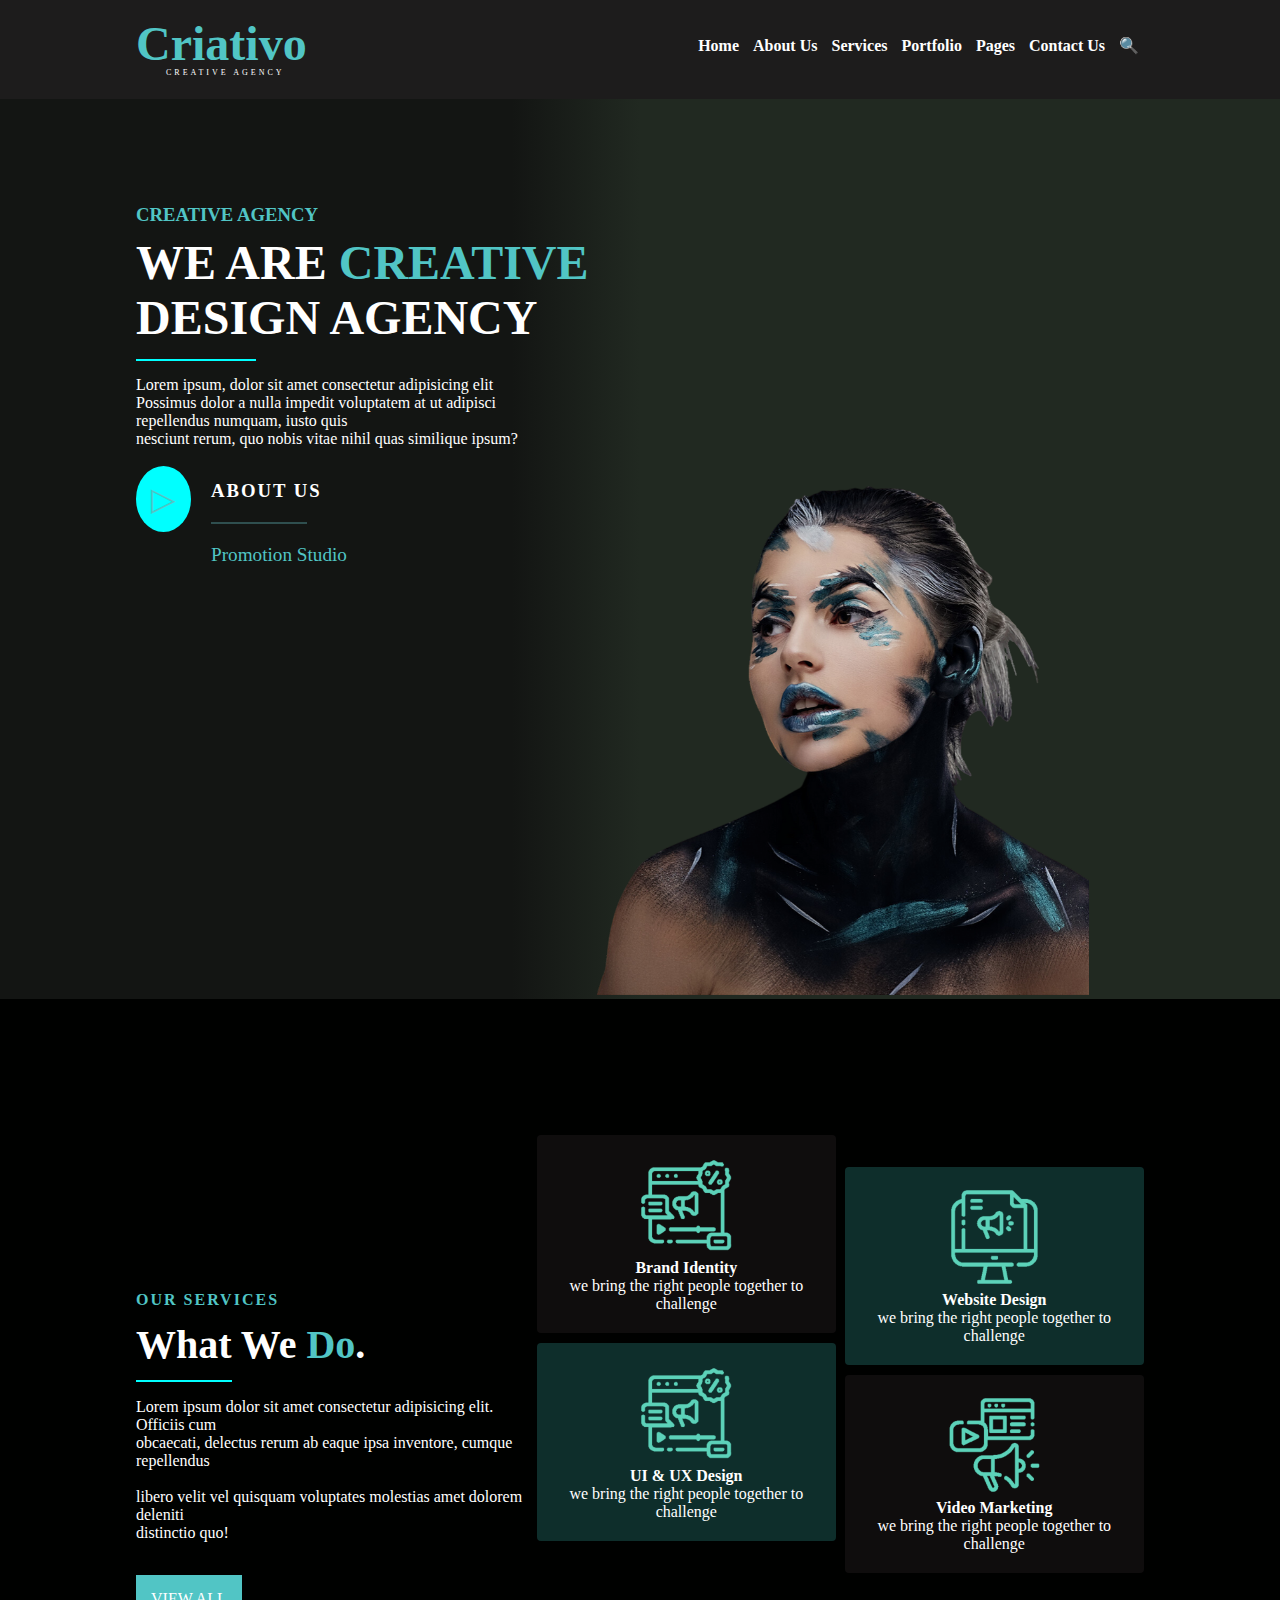
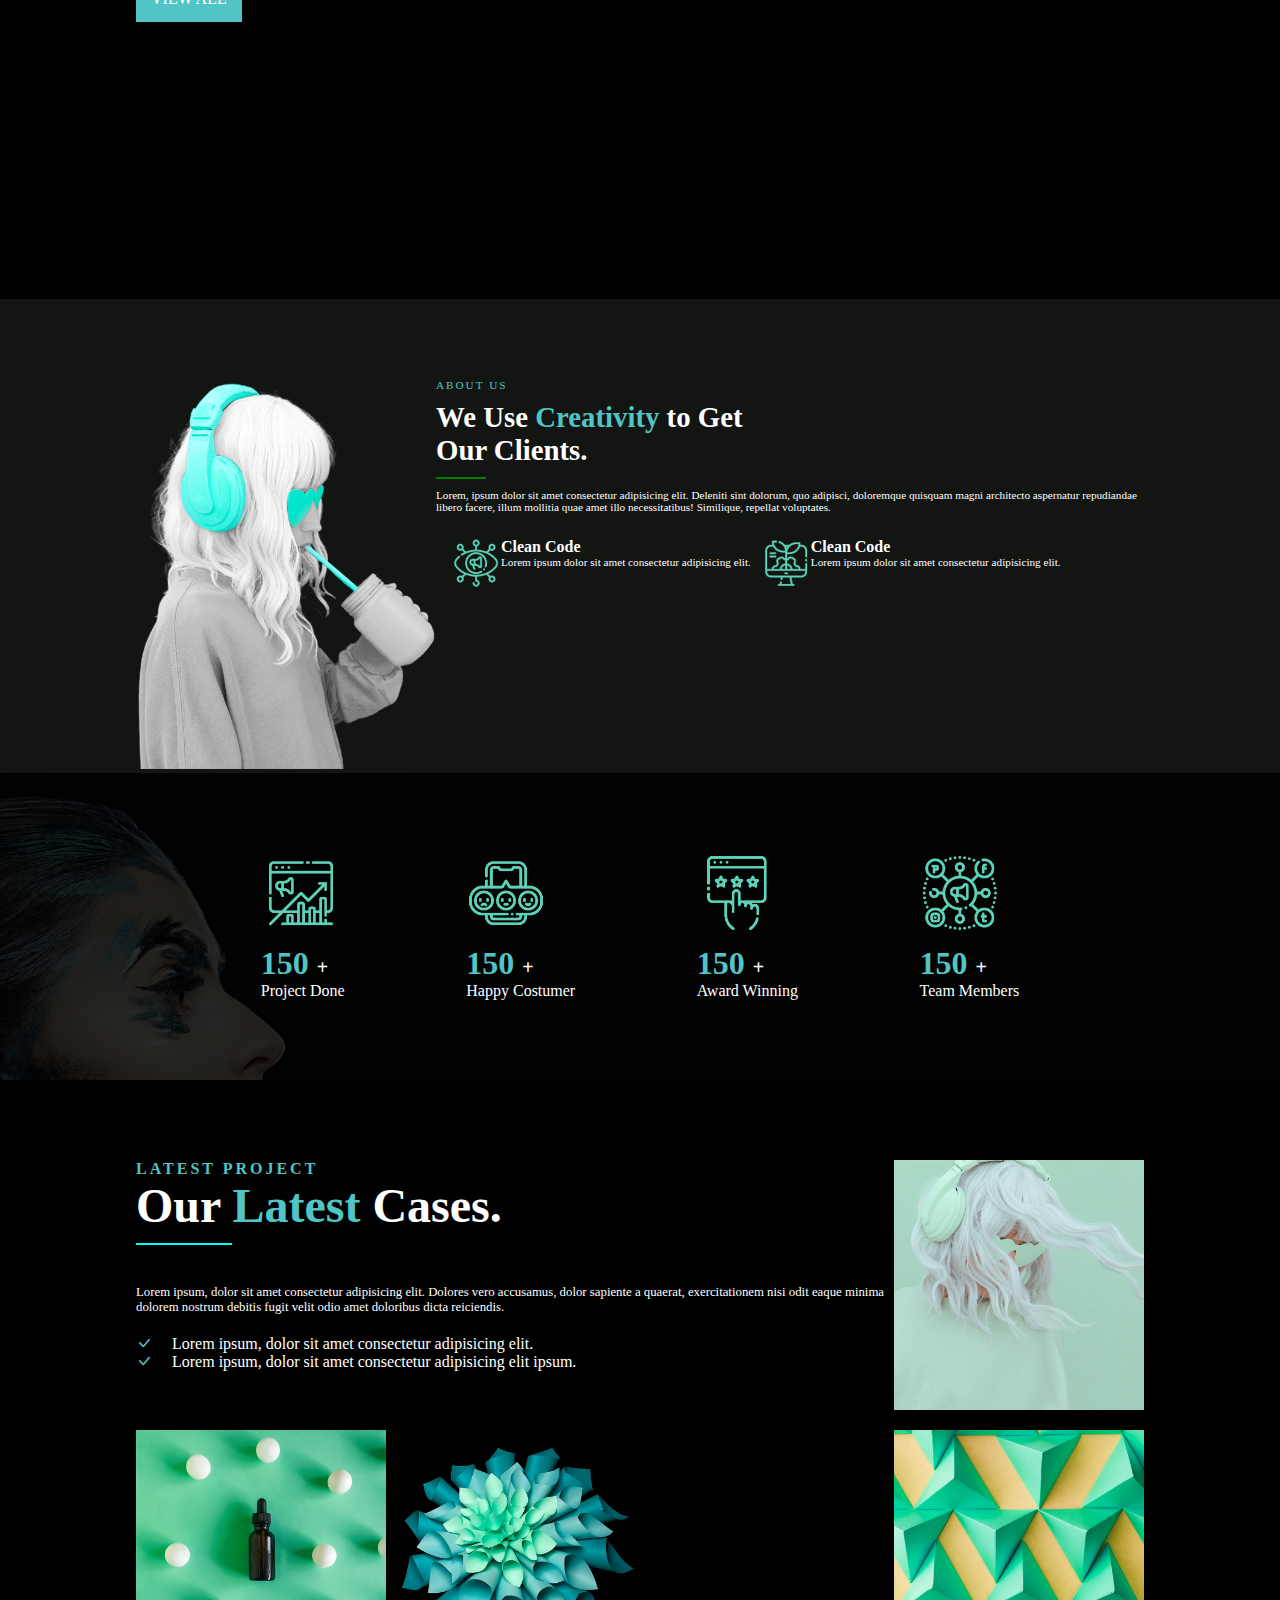
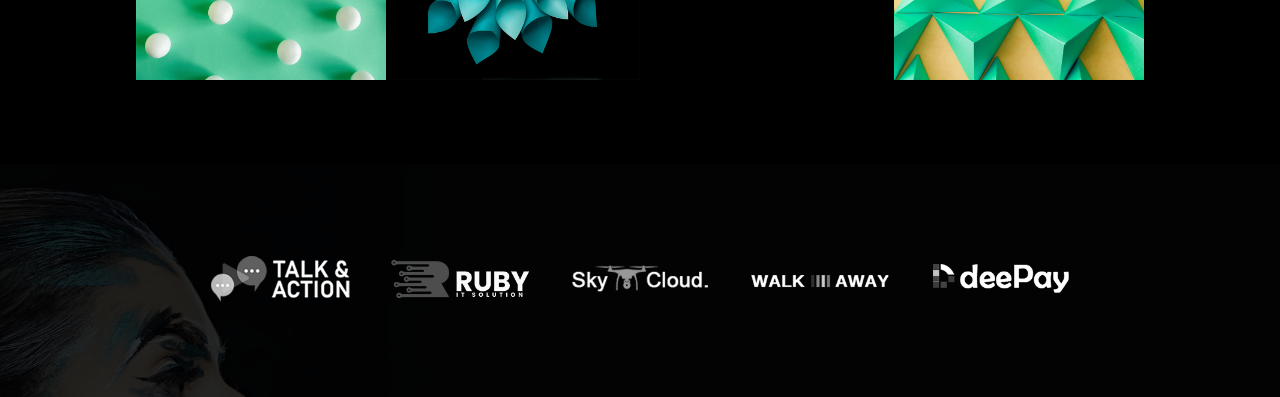
==== index.html @ a2dcbe44 "nice" ====
<!DOCTYPE html>
<html lang="en">
<head>
    <meta charset="UTF-8">
    <meta name="viewport" content="width=device-width, initial-scale=1.0">
    <title>Criativo</title>
    <link rel="stylesheet" href="./static/styles/styes.css">
    <link rel="stylesheet" href="./static/styles/bootstrap-icons.min.css">

</head>
<body>
    <div class="nav-container">
    <nav>
        <div class="logo">
            <h1>Criativo</h1>
            <p>creative Agency</p>
        </div>
        <div class="menu">
            <a href="">Home</a>
            <a href="">About Us</a>
            <a href="">Services</a>
            <a href="">Portfolio</a>
            <a href="">Pages</a>
            <a href="">Contact Us</a>
            <a href="" class="search-ico">
            <span>&#x1f50D</span>
            </a>
        </div>
    </nav>
</div>

<main>
    <div class="main-left">
        <h3 id="main-header-title">CREATIVE AGENCY</h3>
        <h3 class="main-left-header">WE ARE <span>CREATIVE</span><br>DESIGN AGENCY</h3>
        <hr width="120px" color="cyan">
        <p>Lorem ipsum, dolor sit amet consectetur adipisicing elit<br> Possimus dolor a nulla impedit voluptatem at ut adipisci<br>repellendus numquam, iusto quis<br>nesciunt rerum, quo nobis vitae nihil quas similique ipsum?</p>

        <div>

            <div class="main-left-play">
                <div id="main-left-play-shape">
                <a href="">
                <span>&#9655</span>
                </a>
            </div>

            <div id="main-left-play-text">
                <h3>ABOUT US</h3>
                <hr color="darkslategray" width="96px">
                <a href="">Promotion Studio</a>
            </div>
        </div>
    </div>
    </div>
    <div class="main-right">
        <img src="./static/photos/portrait.png" alt="" width="500px">
    </div>
</main>
<div class="main2">
        <div class="main2-left">
            <h3 class="main2-header">Our services</h3>
            <h3 class="main2-title">What We <span>Do</span>.</h3>
            <hr width="96px" color="cyan">
            <p>Lorem ipsum dolor sit amet consectetur adipisicing elit. Officiis cum<br>obcaecati, delectus rerum ab eaque ipsa inventore, cumque repellendus<br><br> libero velit vel quisquam voluptates molestias amet dolorem deleniti<br> distinctio quo!</p>
            <div class="min2-button">
                <a href="">VIEW ALL</a>
            </div>
        </div>
        <div class="main2-right">
            <!-- position or padding play -->
            <div card-flex-1>
            <div class="card1">
                <div class="card1-image">
                    <img src="./static/photos/6-Brand-Identity.png" alt="" width="100px">
                </div>
                <h4 class="card1-title">
                        Brand Identity
                </h4>
                <p>we bring the right people together to challenge</p>
            </div>
            <div class="card2">
                <div class="card1-image">
                    <img src="./static/photos/6-Brand-Identity.png" alt="" width="100px">
                </div>
                <h4 class="card1-title">
                    UI & UX Design
                </h4>
                <p>we bring the right people together to challenge</p>

            </div>
        </div>
        <div card-flex-2>
            <div class="card3">
                <div class="card1-image">
                    <img src="./static/photos/1-Ui-Ux.png" alt="" width="100px">
                </div>
                <h4 class="card1-title">
                        Website Design
                </h4>
                <p>we bring the right people together to challenge</p>

            </div>
            <div class="card4">
                <div class="card1-image">
                    <img src="./static/photos/4-Video-Marketing.png" alt="" width="100px">
                </div>
                <h4 class="card1-title">
                        Video Marketing
                </h4>
                <p>we bring the right people together to challenge</p>

            </div>
        </div>
        </div>
    </div>
    <div class="main3">
        <div class="main3-left">
            <img src="./static/photos/Untitled-1.png" alt="" width="300px">
        </div>
        <div class="main3-right">
            <p class="main3-right-header">ABOUT US</p>
            <h3>We Use <span class="main3-right-span">
                Creativity
            </span> to Get<br> Our Clients.
            </h3>
            <hr width="50px" color="green">
            <p class="main3-right-text">Lorem, ipsum dolor sit amet consectetur adipisicing elit. Deleniti sint dolorum, quo adipisci, doloremque quisquam magni architecto aspernatur repudiandae libero facere, illum mollitia quae amet illo necessitatibus! Similique, repellat voluptates.</p>

            <div class="main3-right-left">
                    <div class="main3-right-one-left">
                        <img src="./static/photos/Clean-Code.png" alt="" width="50px">
                    </div>
                    <div class="main3-right-two-left">
                        <h4>Clean Code</h4>
                        <p>Lorem ipsum dolor sit amet consectetur adipisicing elit. </p>
                    </div>
                <div class="main3-right-right">
                    <div class="main3-right-one-right">
                        <img src="./static/photos/Modern-Design.png" alt="" width="50px">
                    </div>
                    <div class="main3-right-two-right">
                        <h4>Clean Code</h4>
                        <p>Lorem ipsum dolor sit amet consectetur adipisicing elit. </p>
                    </div>
                </div>
            </div>
        </h3>
        </div>
    </div>
    <div class="main4">
        <div class="main4-1 main4-space">
            <div class="main4-img">
                <img src="./static/photos/10-Project-Done.png" alt="" width="80px">
            </div>
            <h4>150 <span style="color: white; font-size: 20px;">+</span></h4>
            <p>Project Done</p>
        </div>
        <div class="main4-2 main4-space">
            <div class="main4-img">
                <img src="./static/photos/7-Happy-Costumer.png" alt="" width="80px">
            </div>
            <h4>150 <span style="color: white; font-size: 20px;">+</span></h4>
            <p>Happy Costumer</p>
        </div>
        <div class="main4-3 main4-space">
            <div class="main4-img">
                <img src="./static/photos/8-Award-Winning.png" alt="" width="80px">
            </div>
            <h4>150 <span style="color: white; font-size: 20px;">+</span></h4>
            <p>Award Winning</p>
        </div>
        <div class="main4-4 main4-space">
            <div class="main4-img">
                <img src="./static/photos/9-Team-Crew.png" alt="" width="80px">
            </div>
            <h4>150 <span style="color: white; font-size: 20px;">+</span></h4>
            <p>Team Members</p>
        </div>

        </div>
        <div class="main5">
            <div class="main5-top">
                <div class="main5-left">
                    <h4>LATEST PROJECT</h4>
                    <h2>Our <span>Latest</span> Cases.</h2>
                    <hr width="96px" color="cyan" class="main5-top-line">
                    <p class="main5-left-text">Lorem ipsum, dolor sit amet consectetur adipisicing elit. Dolores vero accusamus, dolor sapiente a quaerat, exercitationem nisi odit eaque minima dolorem nostrum debitis fugit velit odio amet doloribus dicta reiciendis.</p>
                    <div class="main5-marks">
                        <p><i class="bi-check-lg" style="color: rgb(81, 197, 197); padding-right:20px"></i>Lorem ipsum, dolor sit amet consectetur adipisicing elit.</p>
                        <p><i class="bi-check-lg" style="color: rgb(81, 197, 197);padding-right:20px;"></i>Lorem ipsum, dolor sit amet consectetur adipisicing elit ipsum.</p>
                        
                    </div>
                </div>
                <div class="main5-right">
                    <div class="main5-right-img">
                        <img src="./static/photos/G9.jpg" alt="" width="250px">
                    </div>
                </div>
               
        </div>
        <div class="main5-bottom-imgs">
            <div>
            <img src="./static/photos/G5.jpg" alt="" width="250px" class="main5-bottom-img">
            <img src="./static/photos/G4.jpg" alt="" width="250px" class="main5-bottom-img">
        </div>
            <div>
            <img src="./static/photos/G1.jpg" alt="" width="250px" class="main5-bottom-img">
        </div>
        </div>
    </div>

    <div class="main6">
        <div class="main6-photo1">
            <img src="./static/photos/1-1 - Copy.png" alt="" width="180px">
        </div>
        <div class="main6-photo2">
            <img src="./static/photos/1-2.png" alt="" width="180px">
        </div>
        <div class="main6-photo3">
            <img src="./static/photos/1-3.png" alt="" width="180px">
        </div>
        <div class="main6-photo4">
            <img src="./static/photos/1-5.png" alt="" width="180px">
        </div>
        <div class="main6-photo5">
            <img src="./static/photos/1-6.png" alt="" width="180px">
        </div>


    </div>
</body>
</html>
---- static/styles/styes.css ----
* {
    margin: 0;
    padding: 0;
    box-sizing: border-box;
    
}
body{
    overflow-x: hidden;
    max-width: 100vw;
}
a {
    text-decoration: none;
    color: black;
}
.nav-container{
    background-color: rgb(29, 28, 28);
}

nav {
    margin: 0 8.5em;
    display: flex;
    justify-content: space-between;
    padding-bottom: 1.5em;
    padding-top: 1em;
}


nav .menu{
    align-self: center;
}
nav .menu a {
    color: white;
    padding:  0 5px;
    font-weight: 700;

}
nav .logo h1{
    color: rgb(81, 197, 197);
    font-size: 3em;
    
}
nav .logo p {
    line-height:4px;
    color: white;
    justify-self: center;
    margin: 0 30px;
    letter-spacing: 3px;
    font-size: .5em;
    text-transform:uppercase;
}
main {
    height: 100vh;
    background-image: linear-gradient(to right, rgb(19, 21, 19) 40%,rgb(19, 21, 19) 10% ,rgb(33, 41, 33) 50%);
    display: flex;
    padding: 6em 0 0 8.5em;
    color: white;
}
#main-header-title{
    color: rgb(81, 197, 197);
    line-height: 40px;
}
.main-left .main-left-header{
    font-size: 3em;
    padding-bottom: 0.3em;
}
.main-left span {
    color: rgb(81, 197, 197);
}

.main-left p {
    padding-top: 0.9em;
    padding-bottom: 2em;
}
.main-right{
    align-self: flex-end;
    
}

.main-left-play a span{
    font-size: 2em;
    border-radius: 50%;
    background-color: cyan;
    padding: 15px;
}

.main-left-play {
    display: flex;
    
}
.main-left-play #main-left-play-text{
    margin-left: 20px;
}

.main-left-play #main-left-play-text h3{
    padding-bottom: 20px ;
    letter-spacing: 2px;
    
}

.main-left-play #main-left-play-text hr {
    margin-bottom: 20px;
}

.main-left-play #main-left-play-text a{
    color: rgb(81, 197, 197);
    font-size: 1.2em;
}

/* Main 2 */

.main2{
    display: flex;
    justify-content: space-between;
    padding: 8.5em;
    background-color: rgb(0, 1, 0);
    height: 100vh;
}

.card1, .card2, .card3, .card4 {
    border-radius: 4px;
}

.card-flex-1{
    display: flex;
    flex-direction: column;
    
}

.card1 {
    background-color: rgb(15, 13, 13);
    color: white;
    text-align: center;
    margin-bottom: 10px;
    margin-right: 9px;
    padding: 20px;
}
.card2 {
    background-color: rgb(14, 46, 43);
    color: white;
    text-align: center;
    padding: 20px;
    margin-right: 9px;
}
.card3 {
    margin-top: 2em;
    color: white;
    text-align: center;
    margin-bottom: 10px;
    padding: 20px;
    background-color: rgb(14, 46, 43);
}
.card4 {
    background-color: rgb(15, 13, 13);
    color: white;
    text-align: center;
    padding: 20px;
}

.card-flex-2{
    display: flex;
    flex-direction: column;
}
.main2-right {
    display: flex;
    flex-flow: nowrap row;
}
.main2-left {
    color: white;
    align-self: center;
}
.main2-left .main2-header {
    color: rgb(81, 197, 197);
    letter-spacing: 2px;
    text-transform: uppercase;
    padding-bottom: 12px;
    font-size: 1.0em;
}
.main2-left .main2-title{
    padding-bottom: 12px;
    font-size: 2.5em;
}
.main2-left .main2-title span{
    color: rgb(81, 197, 197);
}
.main2-left p{
    padding-top: 1em;

}
.min2-button{
    padding-top: 3em;
}
.min2-button a{
    padding: 15px;
    background-color: rgb(81, 197, 197);
    color: white;
    
}

.main3 {
    display: flex;
    justify-content: space-between;
    padding: 5em 8.5em 0 8.5em;
    
    background-color:rgb(19, 21, 19);
   
}
.main3-left {
    align-self: flex-end;

}
.main3-right {
    
    color: white;
}
.main3-right-header {
    letter-spacing: 2px;
    padding-bottom: 10px;
    color: rgb(81, 197, 197);

}
.main3-right-text {
    padding: 10px 0;
}
.main3-right h3 {
    font-size: 1.8em;
    font-weight: 800;
    padding-bottom: 10px;
}
.main3-right h3 span{
    color: rgb(81, 197, 197);

}
.main3-right-left {
    display: flex;
}



.main3-right-right {
    display: flex;
}

.main3 p{
    font-size: 0.7em;
}

.main3-right-left {
    padding: 15px;
}

.main3-right-two-left {
    padding-right: 10px;
}
.main4 {
    display: flex;
    justify-content: center;
    padding: 5em 8.5em 5em 8.5em;
    align-items: center;
    background-image: url(../photos/side-view-portrait-of-a-woman-with-make-up-CTUMAUJ.jpg);
    background-size: cover;
    background-repeat: no-repeat;
    background-color: rgb(22, 24, 24);
    background-blend-mode: overlay;
}


.main4-space {
    margin: 0 3.8em;
}
.main4-space h4{
    color: rgb(81, 197, 197);
    font-size: 2em;
}
.main4-space P {
    color: white;
}
.main4-img{
    margin-bottom: 0.5em;

}


/*  main 5 */

.main5 {
    background-color: black;
    color: white;
    padding: 5em 8.5em 5em 8.5em;
}


.main5-top {
    display: flex;
}
.main5-top  h4 {
    color: rgb(81, 197, 197);
    letter-spacing: 3px;

}
.main5-top  h2 {
    font-size: 3em;
    padding-bottom: 10px;
}
.main5-top  h2 span{
    color: rgb(81, 197, 197);
    
}

.main5-left-text {
    font-size: 0.8em;
    font-weight: 100;
    font-style: normal;
    font-family:serif;
}
.main5-top-line {
    margin-bottom: 2.5em;
}
.main5-marks {
    margin-top: 20px;
}

.main5-left-imgs {
    display: flex;
    flex-flow: row wrap;
}

.main5-bottom-imgs {
    display: flex;
    justify-content: space-between;
    padding-top: 1em;
}

/* End main5 */

/* start main6 */

.main6 {
    display: flex;
    flex-wrap: wrap;
    padding: 5em 8.5em 5em 8.5em;
    
    background-image: url(../photos/side-view-portrait-of-a-woman-with-make-up-CTUMAUJ.jpg);
    background-size: cover;
    background-repeat: no-repeat;
    background-color: rgb(22, 24, 24);
    background-blend-mode: overlay;
    justify-content: center;

}

.main6 img{
    filter: grayscale(100%);
}

/*  end main6 */


/* screen response */

@media screen and (max-width: 768px) {
    body {
      max-width: 100%;
    }
  
    nav {
      margin: 0 1em;
    }
  
    nav .menu {
      display: none;
    }
  
    nav .logo h1 {
      font-size: 2em;
    }
  
    main {
      padding: 3em 1em 0 1em;
    }
  
    .main-left .main-left-header {
      font-size: 2em;
    }
  
    .main-left-play a span {
      font-size: 1.5em;
    }
  
    .main-left-play #main-left-play-text {
      margin-left: 1em;
    }
  
    .main2 {
      flex-direction: column;
      padding: 2em;
    }
  
    .card-flex-1, .card-flex-2 {
      flex: 1;
    }
  
    .main2-right {
      flex-direction: column;
      align-items: center;
    }
  
    .main2-left {
      text-align: center;
    }
  
    .main2-left .main2-header {
      font-size: 1.5em;
    }
  
    .main2-left .main2-title {
      font-size: 2em;
    }
  
    .min2-button a {
      padding: 10px 20px;
      font-size: 1em;
    }
  
    .main3 {
      flex-direction: column;
      padding: 2em;
    }
  
    .main3-right {
      text-align: center;
    }
  
    .main3-right h3 {
      font-size: 1.5em;
    }
  
    .main3-right-left, .main3-right-two-left {
      padding: 1em;
    }
  
    .main4 {
      padding: 2em;
    }
  
    .main4-space {
      margin: 0 1em;
    }
  
    .main4-space h4 {
      font-size: 1.5em;
    }
  
    .main4-space P {
      font-size: 0.9em;
    }
  
    .main5 {
      padding: 2em;
    }
  
    .main5-top h2 {
      font-size: 2em;
    }
  
    .main5-left-text {
      font-size: 0.9em;
    }
  
    .main5-bottom-imgs {
      flex-direction: column;
    }
  
    .main6 {
      padding: 2em;
    }
  
    .main6 img {
      width: 100%;
      filter: none;
    }
    
    .main3-left {
        height: 400px;
    }
    .main3-left img{
      margin-top: 400px;
      display: none;
    }
    .main5-bottom-imgs div{
        flex-direction: column;
    }
}



/* End screen response */
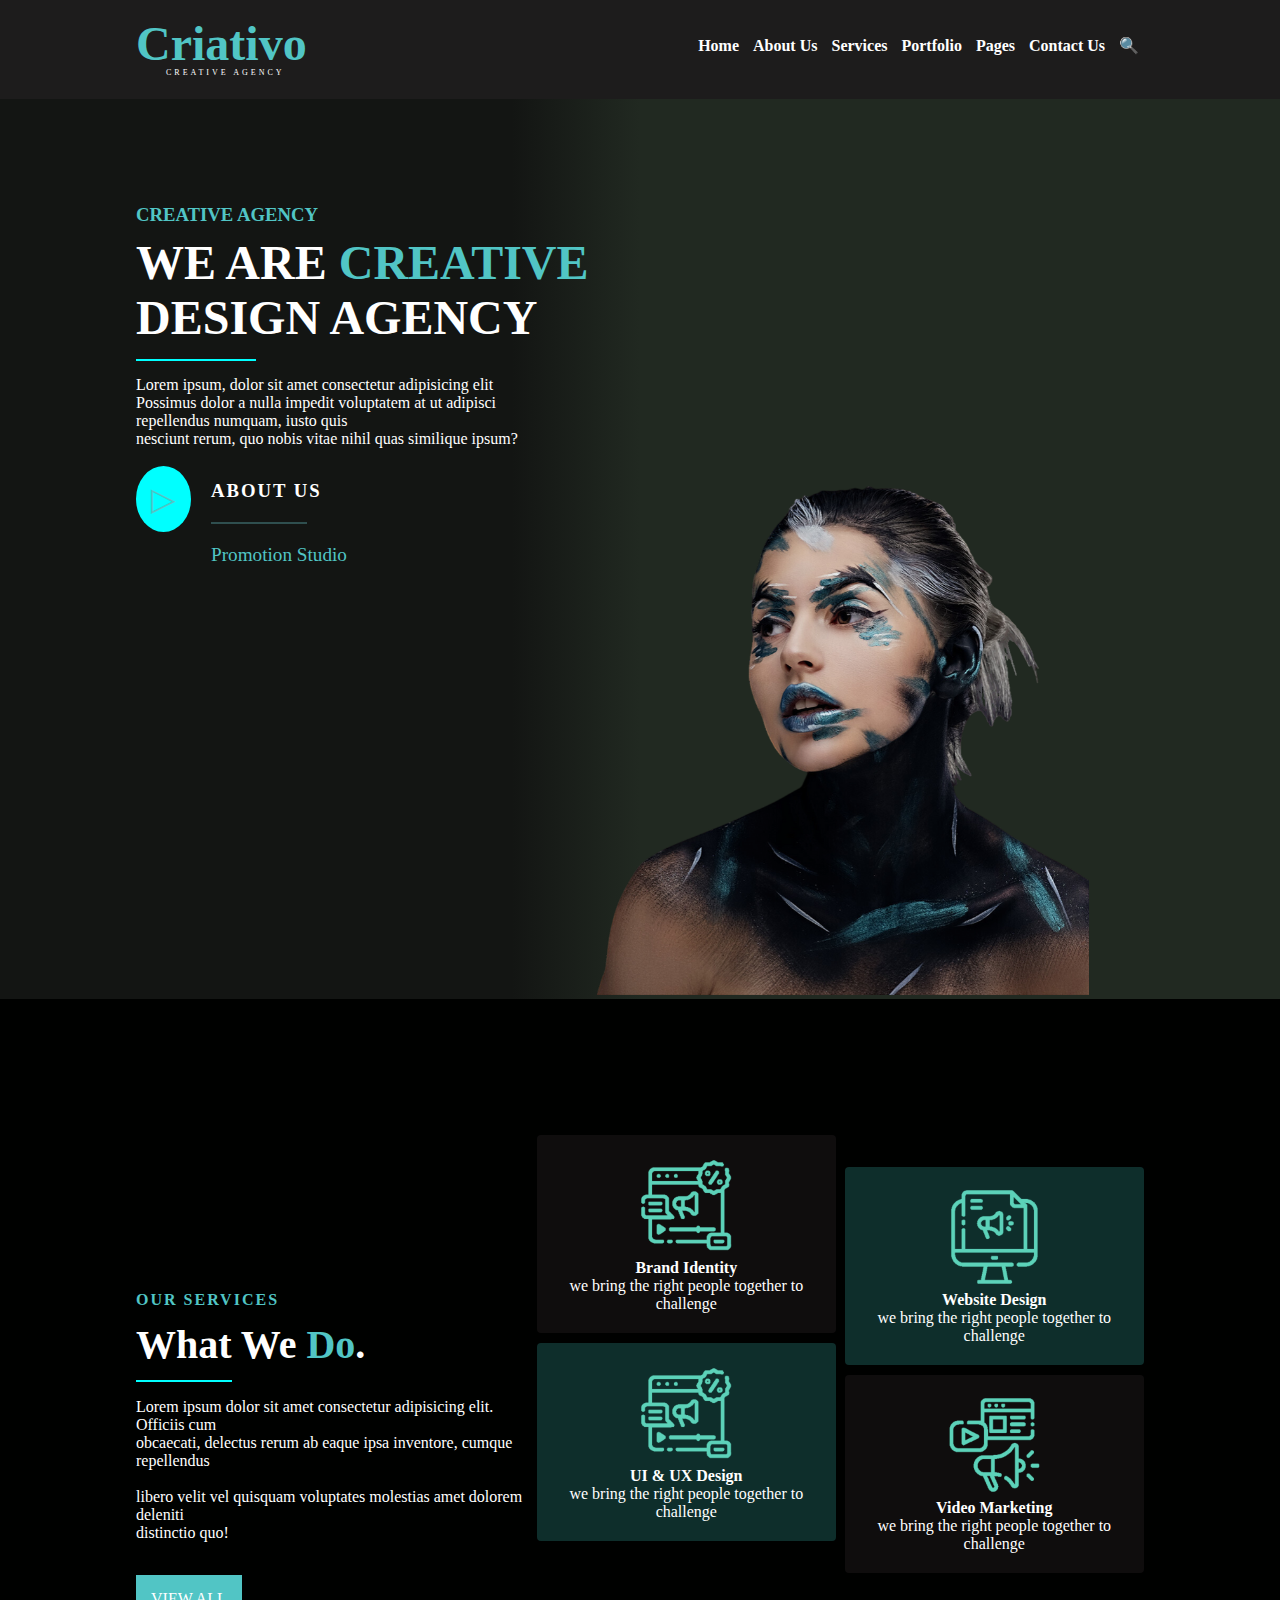
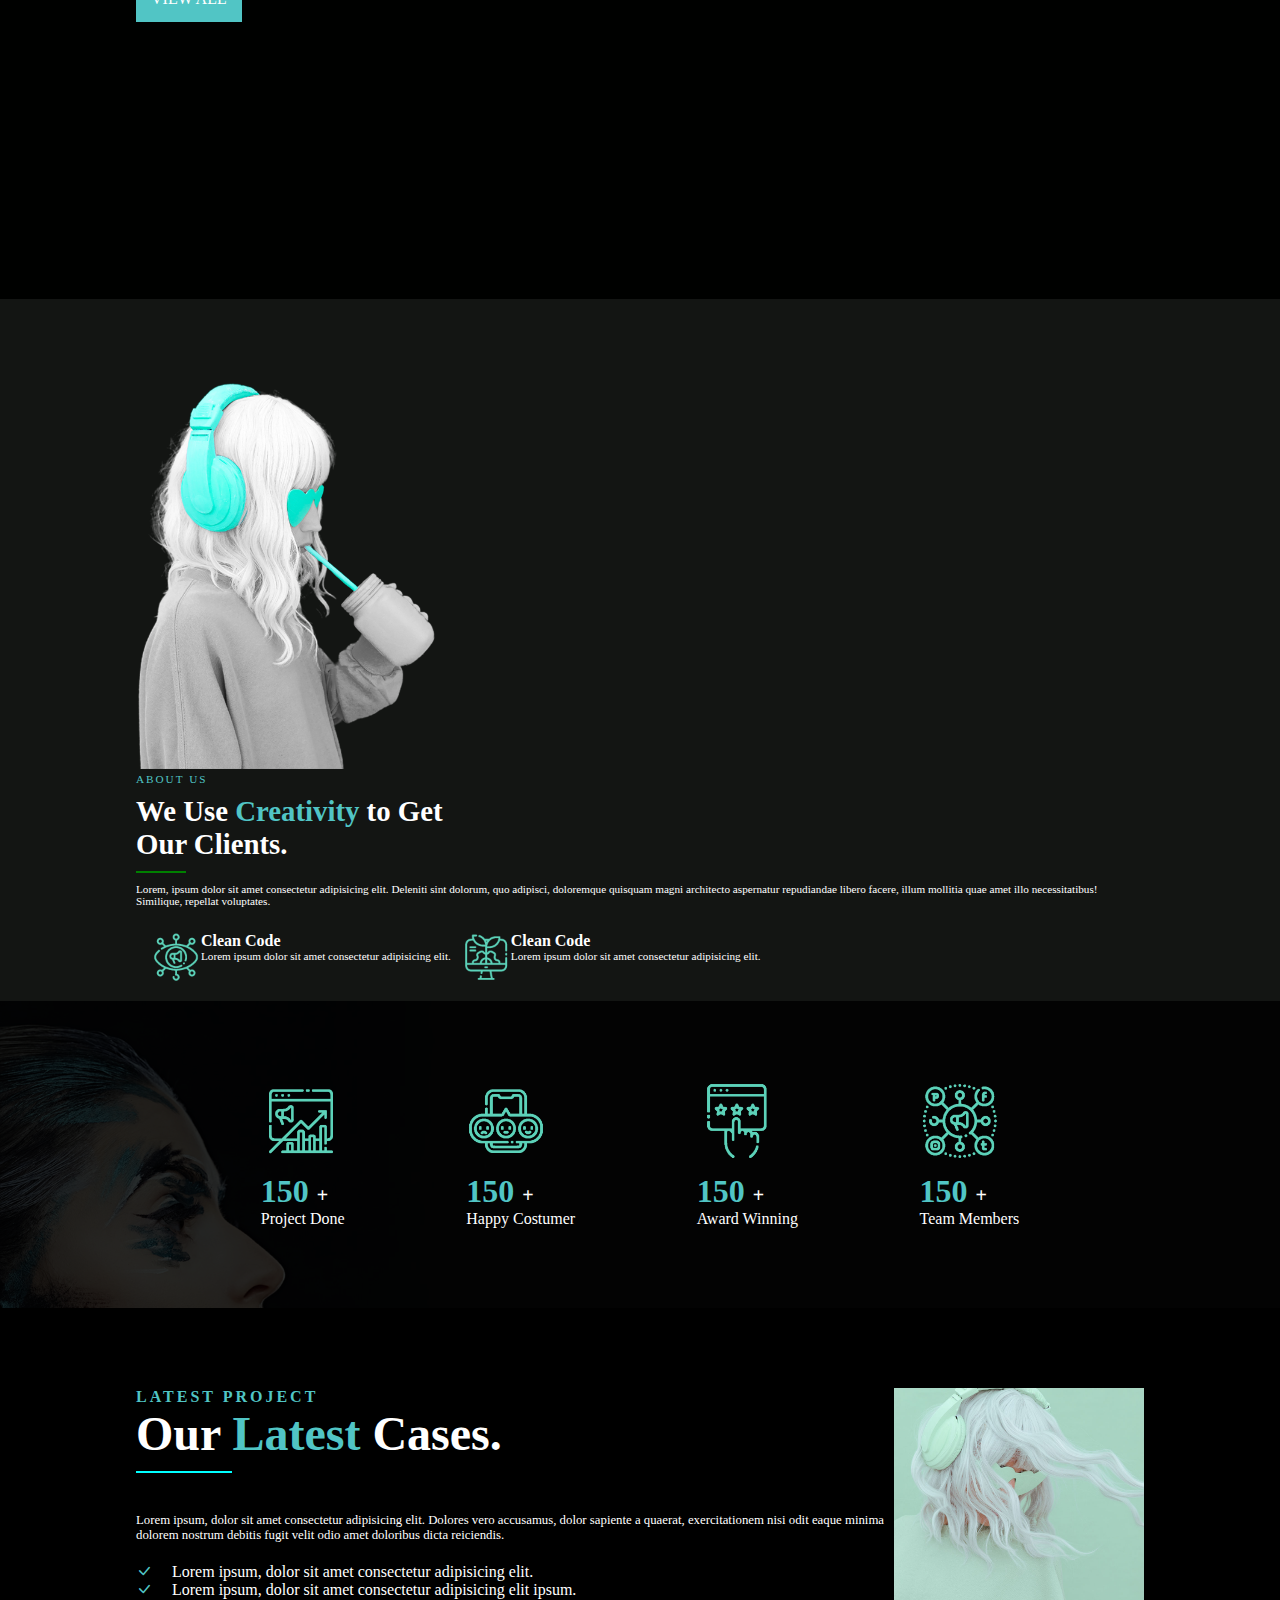
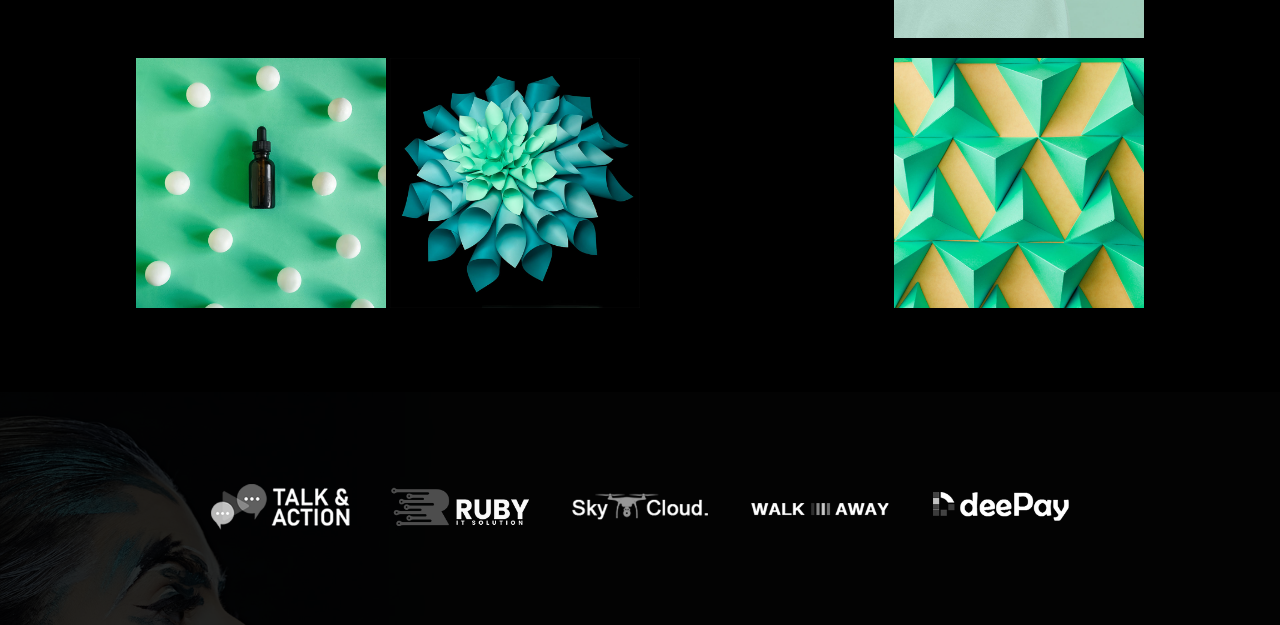
==== commit 943ede16: "done" ====
--- a/index.html
+++ b/index.html
@@ -228,6 +228,12 @@
         </div>
 
 
-    </div>
+    <!-- </div>
+
+    <div class="main7">
+    <div class="iamge-test">
+        <img src="./static/photos/1.jpg" alt="" width="100%">
+    </div>
+    </div> -->
 </body>
 </html>--- a/static/styles/styes.css
+++ b/static/styles/styes.css
@@ -54,6 +54,7 @@
     display: flex;
     padding: 6em 0 0 8.5em;
     color: white;
+    /* justify-content: space-between; */
 }
 #main-header-title{
     color: rgb(81, 197, 197);
@@ -200,7 +201,7 @@
     display: flex;
     justify-content: space-between;
     padding: 5em 8.5em 0 8.5em;
-    
+    flex-wrap: wrap;
     background-color:rgb(19, 21, 19);
    
 }
@@ -255,6 +256,7 @@
     display: flex;
     justify-content: center;
     padding: 5em 8.5em 5em 8.5em;
+    flex-wrap: wrap;
     align-items: center;
     background-image: url(../photos/side-view-portrait-of-a-woman-with-make-up-CTUMAUJ.jpg);
     background-size: cover;
@@ -328,6 +330,7 @@
     display: flex;
     justify-content: space-between;
     padding-top: 1em;
+    flex-wrap: wrap;
 }
 
 /* End main5 */
@@ -357,7 +360,41 @@
 
 /* screen response */
 
-@media screen and (max-width: 768px) {
+@media screen and (max-width: 800px) {
+    body {
+        font-size: 10px;
+        max-width: 100vw;
+        
+    }
+
+    nav {
+        flex-direction: column;
+    }
+
+    .logo {
+        padding-bottom: 20px;
+    }
+    main, .main2, .main3, .main4, .main5, .main6 {
+        height: fit-content;
+    }
+    .main-right {
+        align-self: flex-start;
+    }
+    .main-right img {
+        width: 300px;
+    }
+    .main2 {
+        padding: 1em;
+    }
+
+}
+
+
+
+
+
+
+/* @media screen and (max-width: 768px) {
     body {
       max-width: 100%;
     }
@@ -489,8 +526,37 @@
     .main5-bottom-imgs div{
         flex-direction: column;
     }
-}
-
-
-
-/* End screen response */+    .main-right {
+        overflow: hidden;
+    }
+}
+
+
+
+/* End screen response */
+
+
+/* test 6 */
+
+/* .main7{
+    position: relative;
+}
+
+.iamge-test {
+    width: 100%;
+    position: absolute;
+    left: 0;
+    top: 0;
+}
+
+.iamge-test::after {
+    background-color: black;
+    position: absolute;
+    content: "";
+    width: 100%;
+    height: 100%;
+    top: 0;
+    left: 0;
+    opacity: 0.7;
+
+} */ 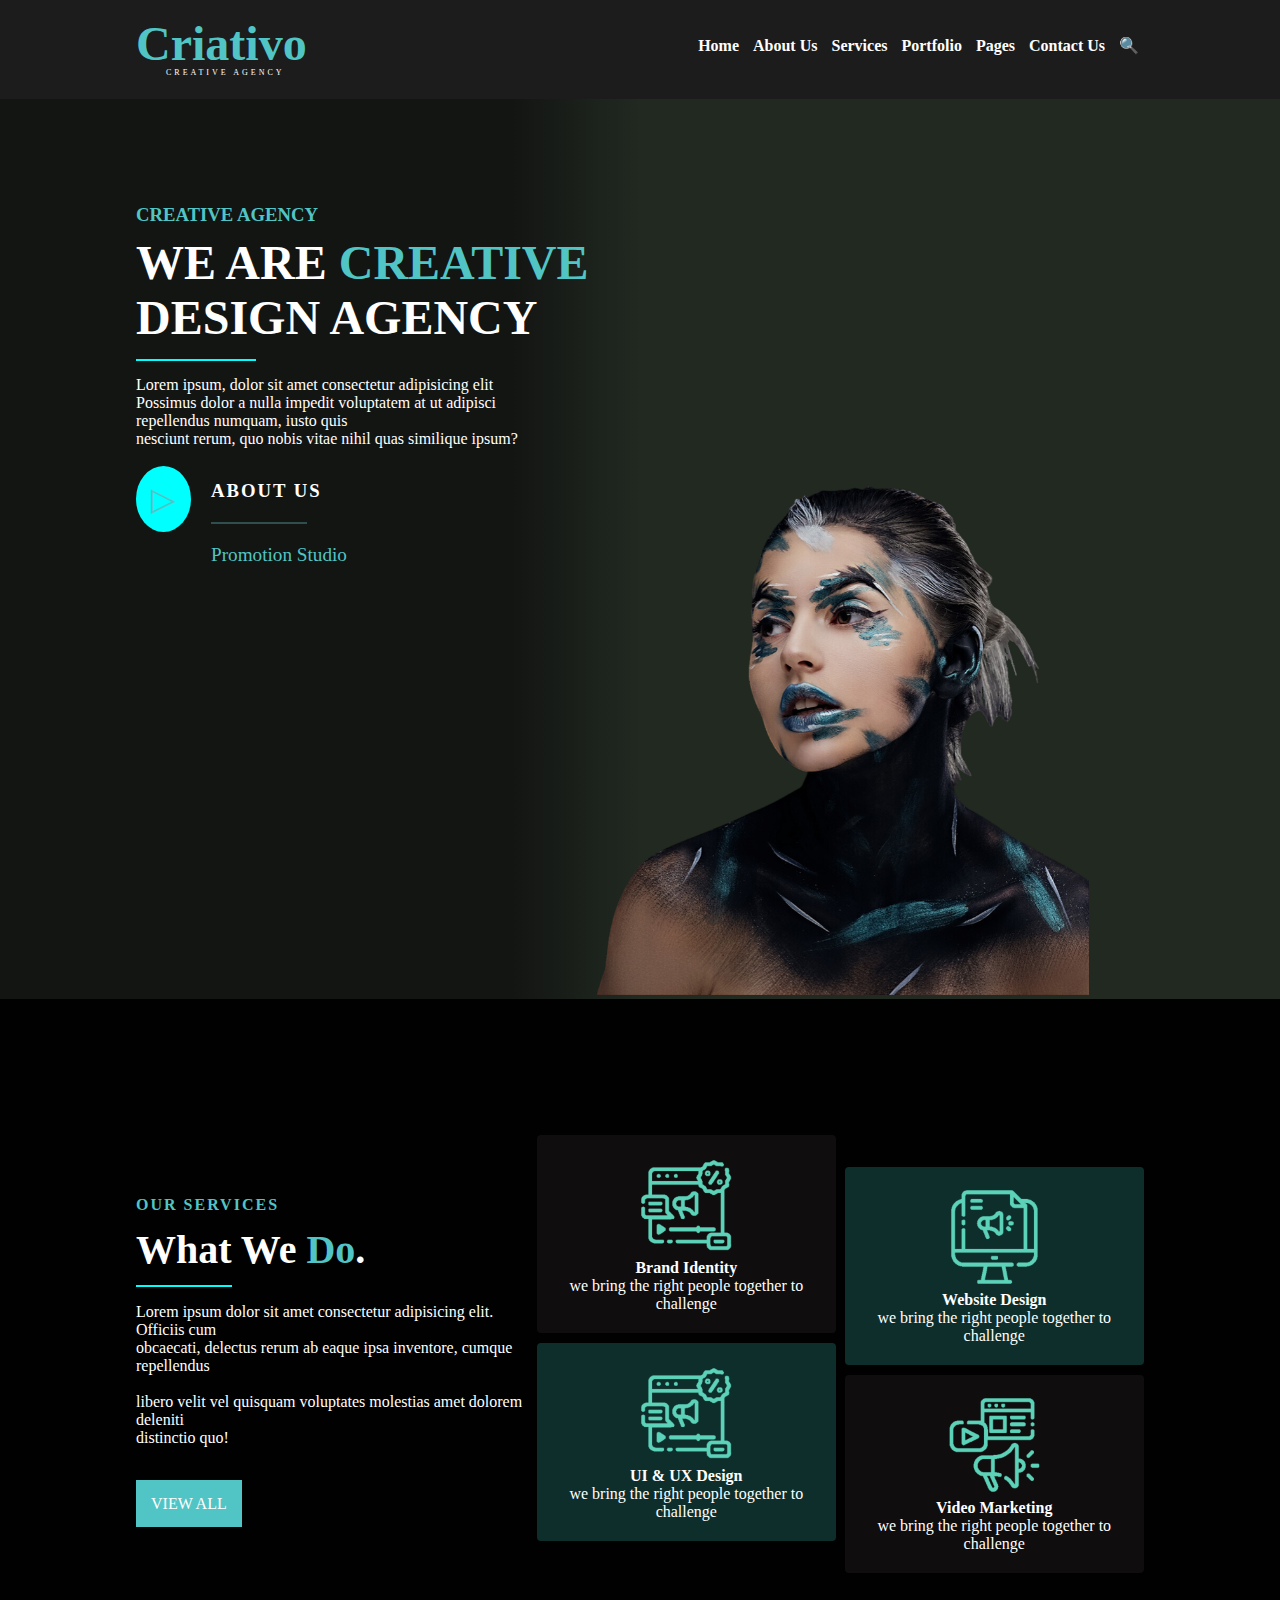
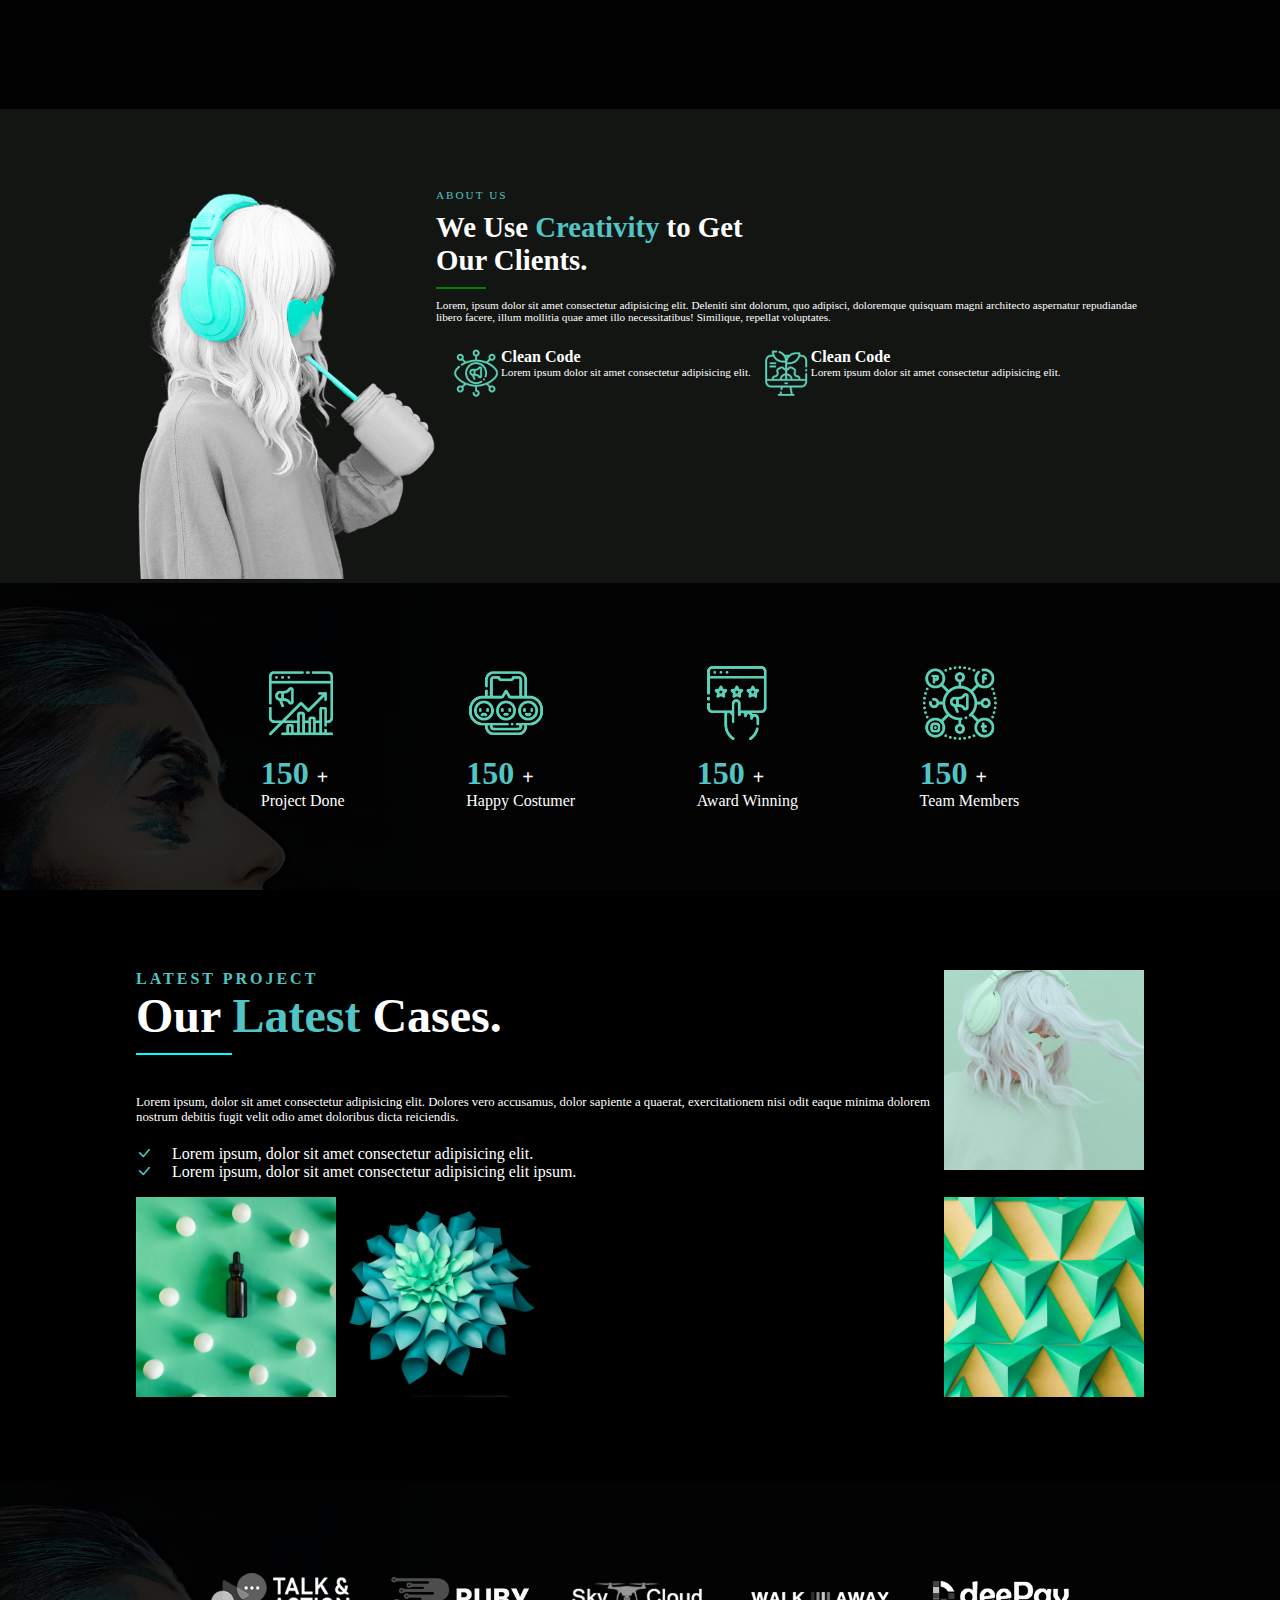
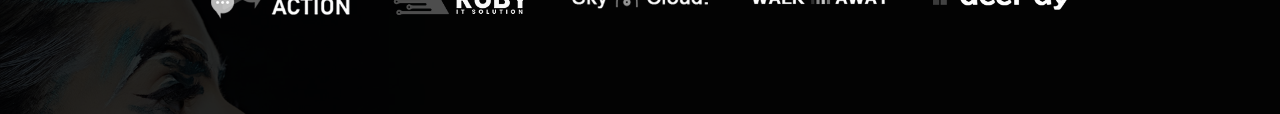
==== commit 0887fc03: "fix" ====
--- a/index.html
+++ b/index.html
@@ -194,18 +194,18 @@
                 </div>
                 <div class="main5-right">
                     <div class="main5-right-img">
-                        <img src="./static/photos/G9.jpg" alt="" width="250px">
+                        <img src="./static/photos/G9.jpg" alt="" width="200px">
                     </div>
                 </div>
                
         </div>
         <div class="main5-bottom-imgs">
             <div>
-            <img src="./static/photos/G5.jpg" alt="" width="250px" class="main5-bottom-img">
-            <img src="./static/photos/G4.jpg" alt="" width="250px" class="main5-bottom-img">
+            <img src="./static/photos/G5.jpg" alt="" width="200px" class="main5-bottom-img">
+            <img src="./static/photos/G4.jpg" alt="" width="200px" class="main5-bottom-img">
         </div>
             <div>
-            <img src="./static/photos/G1.jpg" alt="" width="250px" class="main5-bottom-img">
+            <img src="./static/photos/G1.jpg" alt="" width="200px" class="main5-bottom-img">
         </div>
         </div>
     </div>
--- a/static/styles/styes.css
+++ b/static/styles/styes.css
@@ -114,7 +114,6 @@
     justify-content: space-between;
     padding: 8.5em;
     background-color: rgb(0, 1, 0);
-    height: 100vh;
 }
 
 .card1, .card2, .card3, .card4 {
@@ -201,7 +200,6 @@
     display: flex;
     justify-content: space-between;
     padding: 5em 8.5em 0 8.5em;
-    flex-wrap: wrap;
     background-color:rgb(19, 21, 19);
    
 }
@@ -379,12 +377,17 @@
     }
     .main-right {
         align-self: flex-start;
+        overflow-x: hidden;
+        
     }
     .main-right img {
         width: 300px;
     }
     .main2 {
         padding: 1em;
+    }
+    .main3 {
+        flex-direction: column;
     }
 
 }
